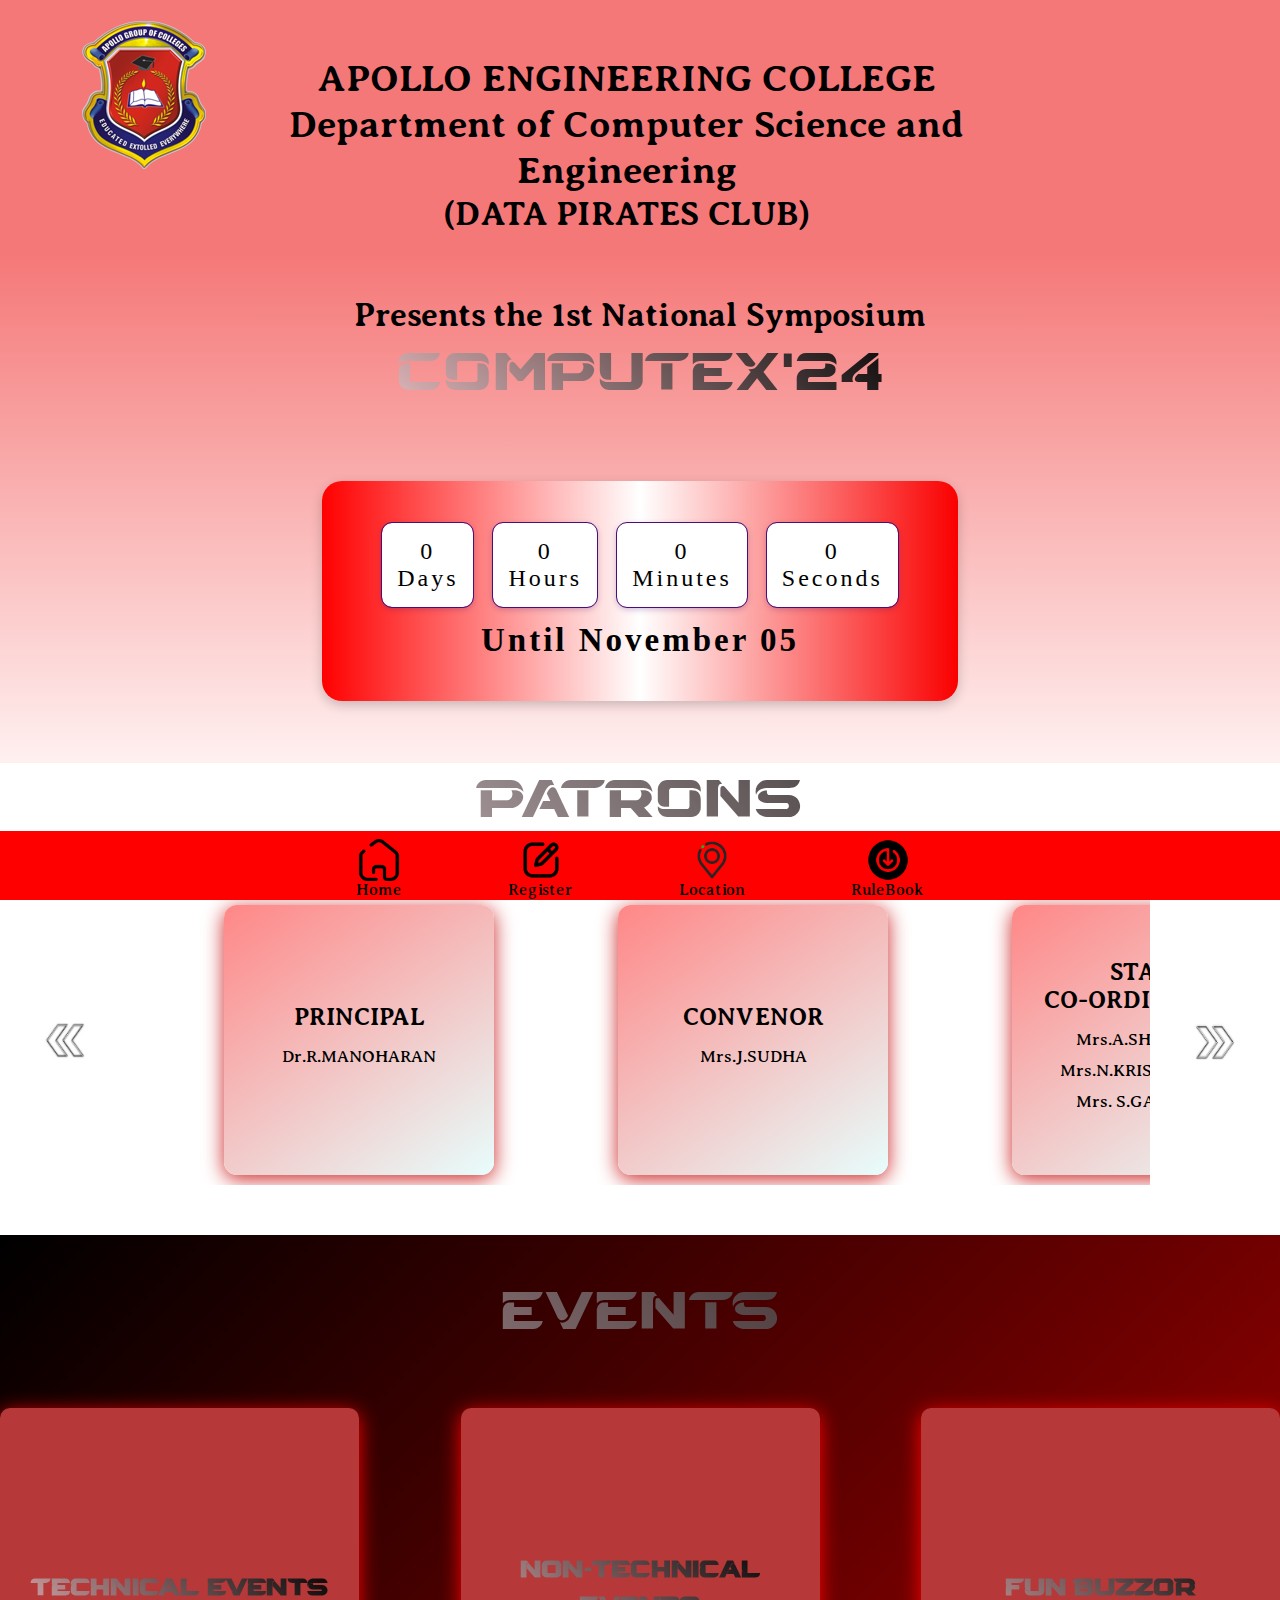
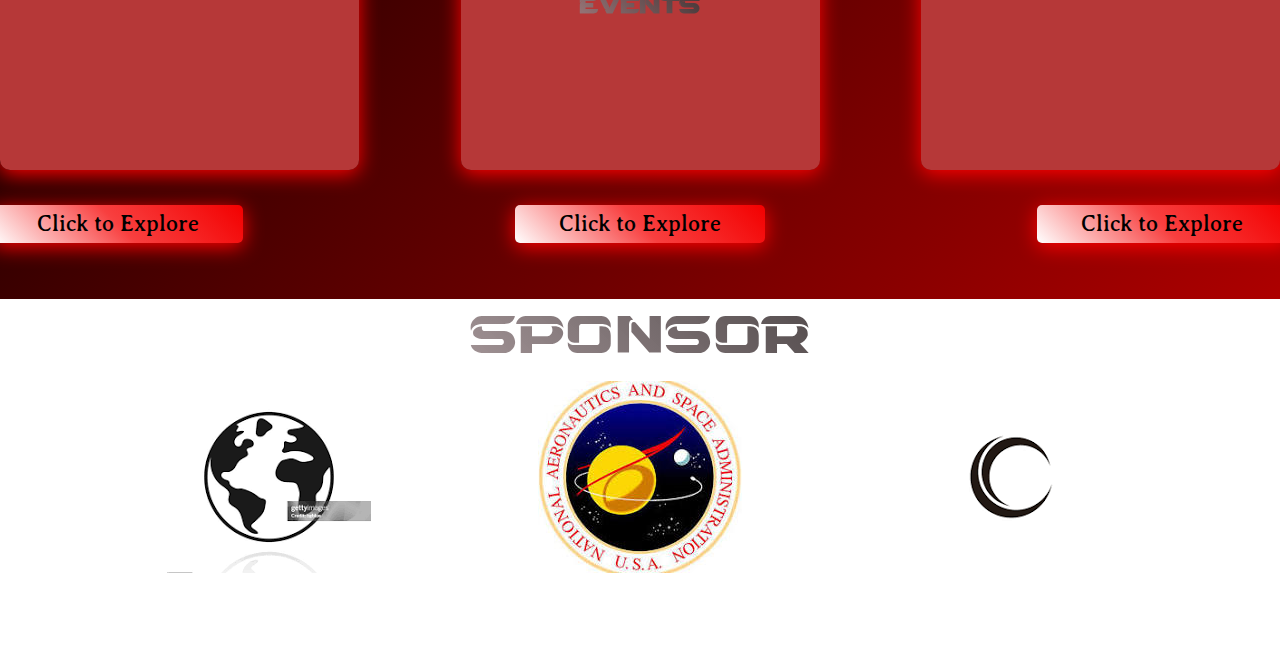
==== index.html @ a2551219 "first commit" ====
<!DOCTYPE html>
<html lang="en">
<head>
    <meta charset="UTF-8">
    <meta name="viewport" content="width=device-width, initial-scale=1.0">
    <title>computex24</title>
    <link rel="stylesheet" href="style.css">
    <link rel="preconnect" href="https://fonts.googleapis.com">
    <link rel="preconnect" href="https://fonts.gstatic.com" crossorigin>
    <link href="https://fonts.googleapis.com/css2?family=Averia+Serif+Libre:ital,wght@0,300;0,400;0,700;1,300;1,400;1,700&family=Righteous&display=swap" rel="stylesheet">
</head>
<body>
    <audio autoplay loop src="background_bgm.mp3"></audio>
    <!-- header -->
    <div class="header">
        <div class="logo">
        <img src="img\Apollo_College_Logo.png" alt="">
        </div>
        <div class="clgname">
            <h1>APOLLO ENGINEERING COLLEGE</h1>
            <h1>Department of Computer Science and Engineering</h1>
            <h2>(DATA PIRATES CLUB)</h2>
        </div>
    </div>
    <!-- hero -->
    <div class="hero">
        <h2>Presents the 1st National Symposium</h2>
        <h1>COMPUTEX'24</h1>
        <div id="countdown">
            
            <div id="timer">
              <div class="time">
                <span id="days">0</span>
                <span>Days</span>
              </div>
              <div class="time">
                <span id="hours">0</span>
                <span>Hours</span>
              </div>
              <div class="time">
                <span id="minutes">0</span>
                <span>Minutes</span>
              </div>
              <div class="time">
                <span id="seconds">0</span>
                <span>Seconds</span>
              </div>
            </div>
            <h2>Until November 05</h2>
        </div>
    </div>

    <!-- Sponsors -->
    <div class="patrons">
        <h1 class="patron">PATRONS</h1>
        <div class="boxs-wrap">
            <img src="img\left-arrow.png" alt="" id="backbtn" >
            <div class="boxs">
                <div class="firsthalf">
                    <div class="box">
                        <h2>PRINCIPAL</h2>
                        <p>Dr.R.MANOHARAN</p>
                    </div>
                    <div class="box">
                        <h2>CONVENOR</h2>
                        <p>Mrs.J.SUDHA</p>
                    </div>
                    <div class="box">
                        <h2>STAFF <br>
                        CO-ORDINATORS</h2>
                        <p>Mrs.A.SHABEENA</p>
                        <p>Mrs.N.KRISHNA VENI</p>
                        <p>Mrs. S.GAYATHRI</p>
                    </div>
                </div>
                <div class="secondhalf">
                    <div class="box">
                        <h2>STUDENT <br>
                        CO-ORDINATORS</h2>
                        <p>Mr.J.ANAND</p>
                        <p>Ms.S.SHERLIN STEFINA CATHERINE</p>
                    </div>
                    <div class="box">
                        <h2>CONTACT US</h2>
                        <p>Mr.S.V.SOMU:</p>
                        <p>+91 93613 46043</p>
                        <p>Mr. J.ANAND:</p>
                        <p>+91 73974 53755</p>
                        <p>Mr. S.SARAVANAN:</p>
                        <p>+91 77088 02791</p>
                        <p>computex2411@gmail.com</p>
                    </div>
                    <div class="box">
                        <h2>FOLLOW FOR <br>
                        MORE UPDATES</h2>
                        <p>@COMPUTEX__24</p>
                    </div>
                </div>
            </div>
            <img src="img/right-arrow.png" alt="" id="nextbtn">
        </div>
        
    </div>
        <!-- Events -->
    <div class="event">
        <h1 class="events">EVENTS</h1>
        <div class="maincontainer">
            <div class="thecard">
                <div class="thefront">
                    <h1 class="tech">Technical Events</h1>   
                </div>
                <div class="theback">
                    <p>Techtophia</p>
                    <p>Brain Blitz</p>
                    <p>Hire Wire</p>
                    <p>Site Styling</p>
                </div>
            </div>
            <div class="thecard">
                <div class="thefront">
                    <h1 class="tech">Non-Technical Events</h1>   
                </div>
                <div class="theback">
                    <p>Flash Clash</p>
                    <p>Art Fusion</p>
                    <p>Raw Delights</p>
                    <p>Dance</p>
                </div>
            </div>
            <div class="thecard">
                <div class="thefront">
                    <h1 class="tech">Fun Buzzor</h1>   
                </div>
                <div class="theback">
                    <p>Flash Clash</p>
                    <p>Art Fusion</p>
                </div>
            </div>
        </div>
        <div class="buttons">
            <div class="but">Click to Explore</div>
            <div class="but">Click to Explore</div>
            <div class="but">Click to Explore</div>
        </div>
    </div>
    
    
    <div class="sponsors">
        <h1 class="sponsor">SPONSOR</h1>
        <div class="logo">
            <img src="img/earth.png" alt="benten">
            <img src="img/nasa.jpg" alt="starbucks">
            <img src="img/moon.png" alt="pokeymon">
        </div>

    </div>
    
    <div class="somu">
        <div class="home">
            <img src="img/home.png" alt="home">
            <p><a href="index.html">Home</a></p>
        </div>
        <div class="reg">
            <img src="img/register.png" alt="register">
            <p><a href="">Register</a></p>
        </div>
        <div class="loc">
            <img src="img/location.png" alt="location">
            <p><a href="https://maps.app.goo.gl/HQnpc4zkyhc6wShN6">Location</a></p>
        </div>
        <div class="rule">
            <img src="img/rulebook.png" alt="rulebook">
            <p><a href="">RuleBook</a></p>
        </div>


    </div> 
    


    <script src="script.js"></script>
</body>
</html>
---- style.css ----
*{
    padding:0;
    margin:0;
}

  .averia-serif-libre-light {
    font-family: "Averia Serif Libre", serif;
    font-weight: 300;
    font-style: normal;
  }
  
  .averia-serif-libre-regular {
    font-family: "Averia Serif Libre", serif;
    font-weight: 400;
    font-style: normal;
  }
  
  .averia-serif-libre-bold {
    font-family: "Averia Serif Libre", serif;
    font-weight: 700;
    font-style: normal;
  }
  
  .averia-serif-libre-light-italic {
    font-family: "Averia Serif Libre", serif;
    font-weight: 300;
    font-style: italic;
  }
  
  .averia-serif-libre-regular-italic {
    font-family: "Averia Serif Libre", serif;
    font-weight: 400;
    font-style: italic;
  }
  
  .averia-serif-libre-bold-italic {
    font-family: "Averia Serif Libre", serif;
    font-weight: 700;
    font-style: italic;
  }
  
body{
    font-family: Averia Serif Libre;
}
.menu{
    display:flex;
    color: rgb(120, 93, 189);
}
.header{
    display: grid;
    grid-template-columns: 20% 80%;
    padding: 20px;
    text-align: center;
    font-size: 19px;
    background-color: #f57878;
}
.hero{
    text-align: center;
    background: linear-gradient(180deg, #f57878, #fff0f0);
    justify-content: center;
    display: grid;
    padding-top: 40px;
}

.hero h1{
    font-weight: 400;
    line-height: 1.5;
    letter-spacing: 0.00938em;
    font-family: Zaptron, sans-serif;
    text-align: center;
    font-size: 55px;
    color: transparent;
    -webkit-text-fill-color: transparent;
    animation-timeline: auto;
    animation-range-start: normal;
    animation-range-end: normal;
    margin: 0px;
    background: linear-gradient(45deg, rgba(255, 225, 230, 0.763), rgb(0, 0, 0), rgb(215, 1, 1)) 0% 0% / 200% text;
    animation: 4s linear 0s infinite normal none running gradient;
    
}

.hero h2{
    font-size: 33px;
}
.clgname{
    padding-top: 36px;
    margin-right: 275px;
}

.clgname h2{
    font-size: 34px;
}
.boxs{
    display: flex;
    width: 1263px;
    overflow-x: scroll;
} 
.box{
    width: 250px;
    height: 250px;
    border-radius: 13px;
    text-align: center;
    align-content: center;
    animation-timeline: auto;
    animation-range-start: normal;
    animation-range-end: normal;
    background: linear-gradient(145deg, rgb(255 135 135), rgb(231, 253, 252));
    animation: 4s linear 0s infinite normal none running gradient;
    box-shadow: rgb(206 38 38) 0px 4px 20px 0px;
}
.firsthalf, .secondhalf{
    display: grid;
    grid-auto-flow: column;
    gap: 40px;
    justify-content: space-evenly;  
}

.boxs div{
    padding: 10px;
    margin: 0px 42px;
}
.boxs::-webkit-scrollbar{
    display: none;
    
}
.boxs-wrap{
    display: flex;
    align-items: center;
    margin: 50px 0px;
}
#backbtn,#nextbtn{
    width: 50PX;
    cursor: pointer;
    margin: 40px;
}
.patron, .events, .sponsor{
    font-weight: 400;
    line-height: 1.5;
    letter-spacing: 0.00938em;
    font-family: Zaptron, sans-serif;
    text-align: center;
    font-size: 55px;
    color: transparent;
    -webkit-text-fill-color: transparent;
    animation-timeline: auto;
    animation-range-start: normal;
    animation-range-end: normal;
    margin: 0px;
    background: linear-gradient(45deg, rgba(255, 225, 230, 0.763), rgb(0, 0, 0), rgb(215, 1, 1)) 0% 0% / 200% text;
    animation: 4s linear 0s infinite normal none running gradient;
}
@keyframes gradient{
    0% {
        background-position: 0% center;
    }
    
    100% {
        background-position: -200% center;
    }
}

@font-face {
    font-family: Zaptron;
    src: url('Zaptron-Regular.otf') format('truetype');
    font-weight: 400;
    font-style: normal;
}

/* countdown */
#countdown {
    text-align: center;
    border-radius: 20px;
    padding: 42px 50px;
    box-shadow: rgba(0, 0, 0, 0.2) 0px 4px 12px;
    font-family: CountDownFont;
    text-align: center;
    background: linear-gradient(90deg, rgb(255, 0, 0), rgb(255, 255, 255), rgb(250, 0, 0));
    letter-spacing: 3px;
    width: fit-content;
    margin: 62px 0px
  }
  
  #timer {
    display: flex;
    justify-content: center;
    margin-bottom: 15px;
  }
  
  #timer div {
    margin: 0 10px;
  }
  
  #timer span {
    display: block;
    font-size: 24px;
  }
  .time{
    background-color: rgb(255, 255, 255);
    padding: 15px;
    outline: rgb(74, 14, 120) solid 1px;
    border-radius: 10px;
    box-shadow: rgba(74, 14, 120, 0.3) 0px 2px 6px;
  }

  .maincontainer{
    /* width: 1144px;
    height: 342px; */
    background: none;
    gap: 101px;
    display: grid;
    grid-auto-flow: column;
    justify-content: space-evenly;
    margin: 50px 0px 35px;
  
  }
  

  .thecard{
    position: relative;
    top: 0;
    left: 0;
    width: 359px;
    height: 362px;
    border-radius: 10px;
    transform-style: preserve-3d;
    transition: all 0.8s ease;
    box-shadow: rgb(255 0 0) 0px 4px 20px 0px;
  }
  
  
  .thecard:hover{
    transform: rotateY(180deg);
  }
  

   .thefront{
    position: absolute;
    top: 0;
    left: 0;
    width: 100%;
    height: 100%;
    border-radius: 10px;
    backface-visibility: hidden;
    overflow: hidden;
    background: #b63838;
    color: #000;
    align-content: center;
  }
  
 
  .theback{
    position: absolute;
    top: 0;
    left: 0;
    width: 100%;
    height: 100%;
    border-radius: 10px;
    backface-visibility: hidden;
    overflow: hidden;
    background: #ff6565;
    color: #333;
    text-align: center;
    transform: rotateY(180deg);
    align-content: center;
    display: grid;
    gap: 15px;
    justify-content: center;
  }
  
  
 
  .thefront h1, .theback h1{
    padding: 30px;
    font-weight: bold;
    font-size: 24px;
    text-align: center;
  }
  
  .thefront p, .theback p{   

    font-weight: normal;
    font-size: 25px;
    text-align: center;
  }

.events{
    padding-top: 40px;
}
.somu{
    position: fixed;
    bottom: 0px;
    left: 0px;
    right: 0px;
    width: 100%;
    z-index: 1000;
    display: grid;
    grid-auto-flow: column;
    justify-content: center;
    gap: 106px;
    background-color: red;
    padding-top: 8px;
    
}

.somu img{
    height: 42px;
    width: 42px;
    justify-self: center;
}

.somu div{
    display: grid;
    cursor: pointer;
}
.somu a{
    text-decoration: none;
    color: black;
}

.sponsors{
    margin-bottom: 83px;
}
.buttons{
    display: grid;
    grid-auto-flow: column;
    gap: 272px;
    justify-content: center;
    margin-bottom: 45px;
}
.but{
    font-size: 22px;
    border-radius: 5px;
    width: 250px;
    height: 38px;
    text-align: center;
    align-content: center;
    cursor: pointer;
    background: linear-gradient(45deg, #ffffff, #f83f3f, #f30000);
    box-shadow: rgb(255 0 0) 0px 4px 20px 0px;
}

.theback p{
   
    color: black;
    border: solid 2px;
    width: 239px;
}
.event{
    background: linear-gradient(135deg,rgb(0, 0, 0), rgb(173 0 0));
    padding-bottom: 11px;
}

.tech{
    font-weight: 400;
    line-height: 1.5;
    letter-spacing: 0.00938em;
    font-family: Zaptron, sans-serif;
    text-align: center;
    font-size: 55px;
    color: transparent;
    -webkit-text-fill-color: transparent;
    animation-timeline: auto;
    animation-range-start: normal;
    animation-range-end: normal;
    margin: 0px;
    background: linear-gradient(45deg, rgba(255, 225, 230, 0.763), rgb(0, 0, 0), rgb(215, 1, 1)) 0% 0% / 200% text;
    animation: 4s linear 0s infinite normal none running gradient;
}
.box h2{
    padding-bottom: 15px;
}

.box p{
    padding-bottom: 10px;
    font-size: 17px;
}

.logo{
    display: grid;
    grid-auto-flow: column;
    justify-content: space-evenly;
}
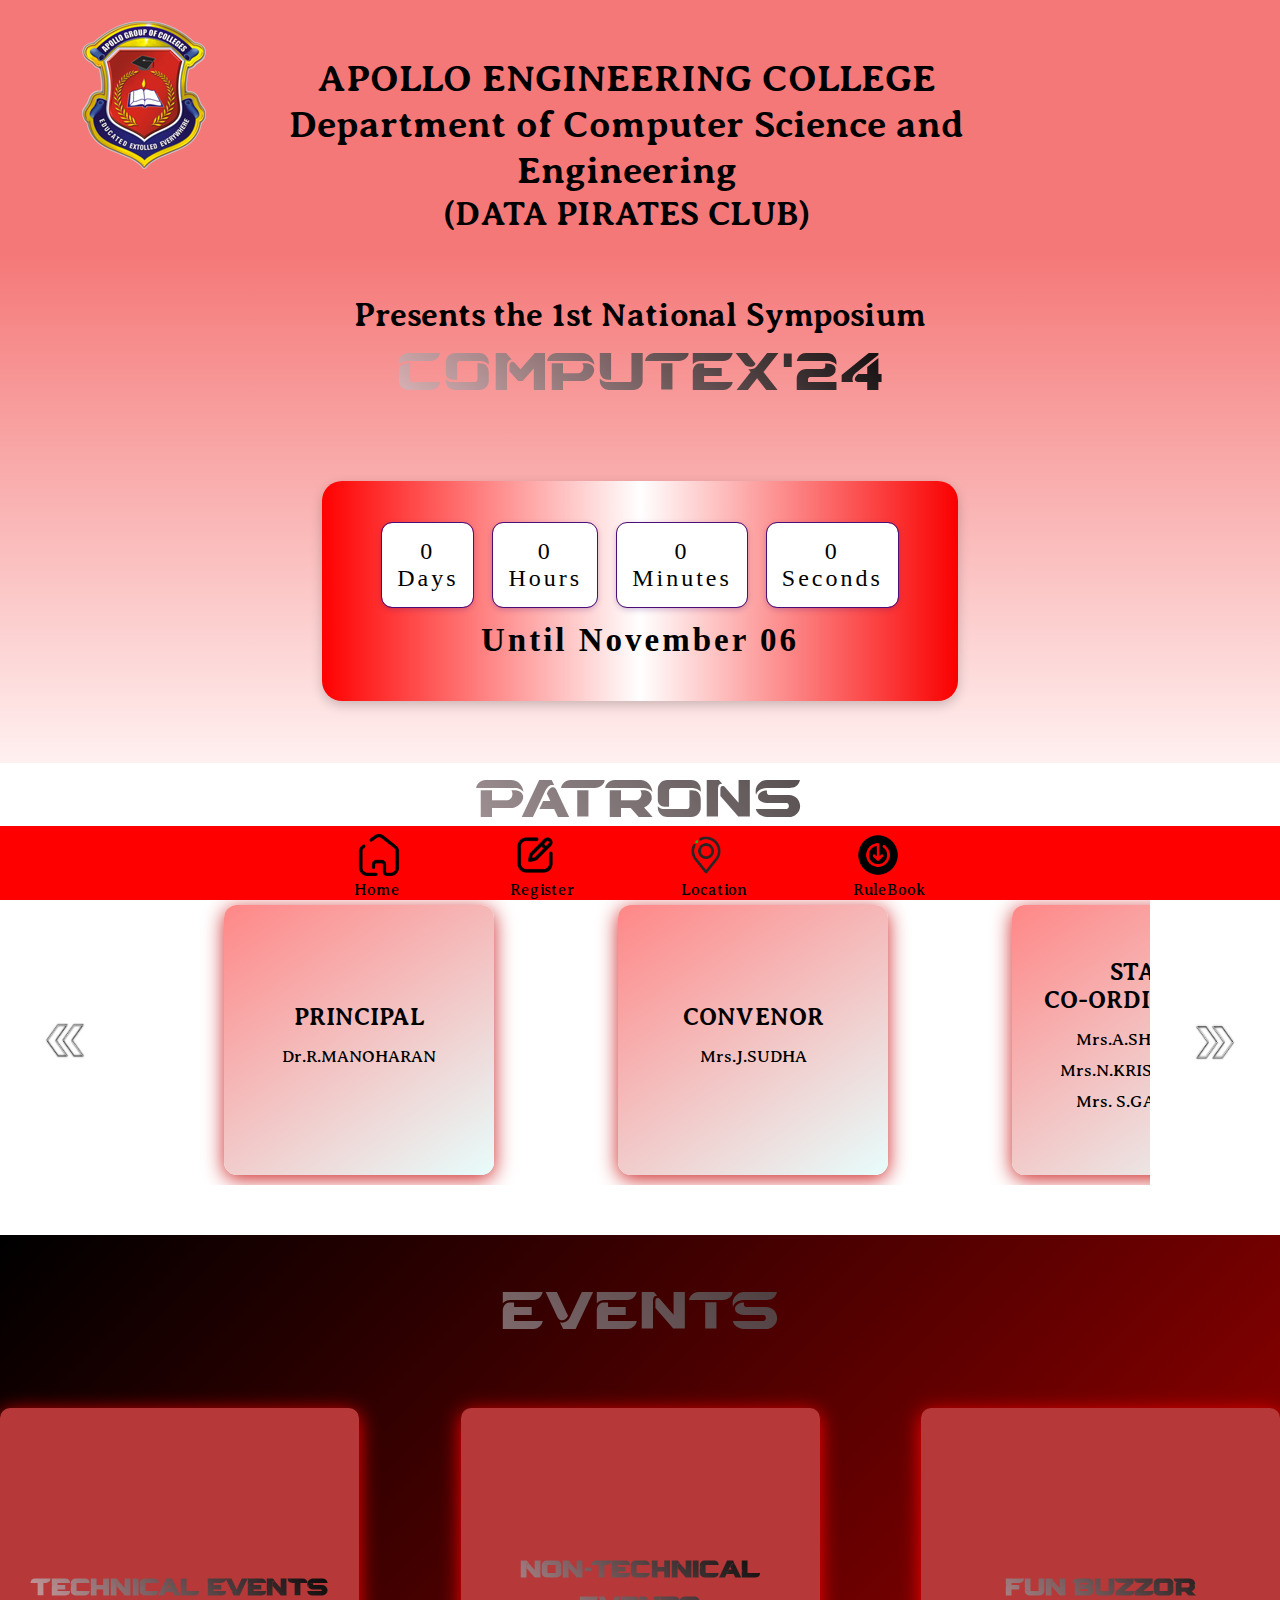
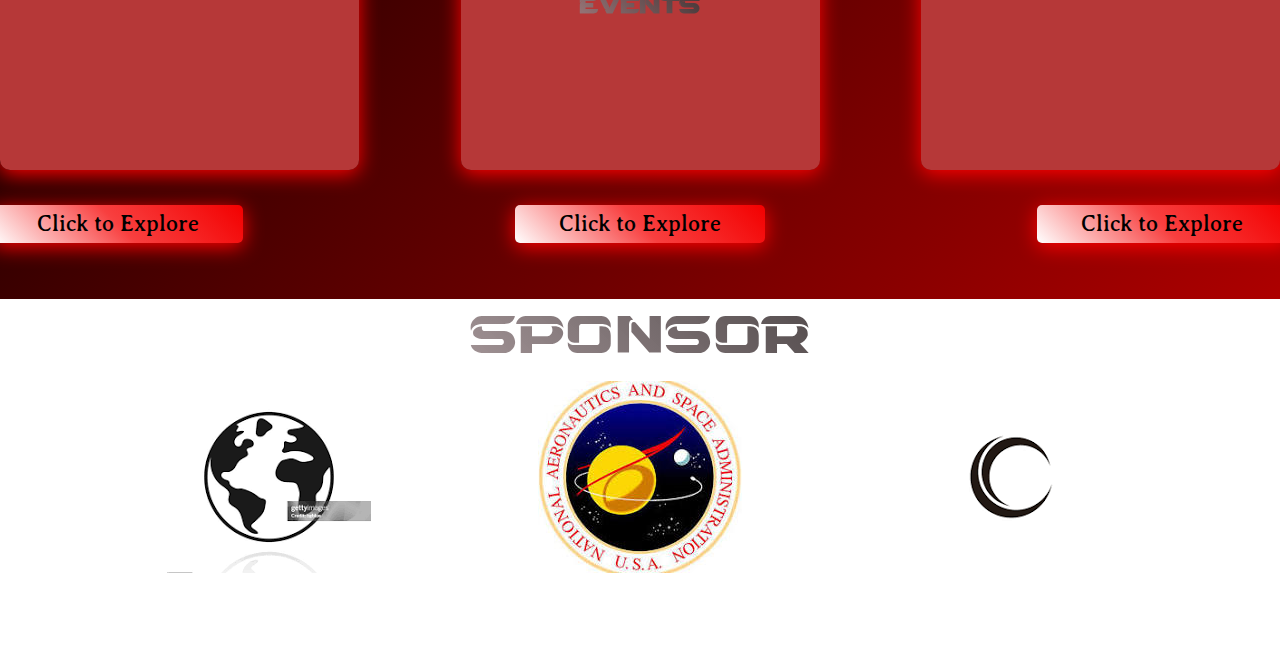
==== commit 6f7321a9: "explore page" ====
--- a/index.html
+++ b/index.html
@@ -13,7 +13,7 @@
     <audio autoplay loop src="background_bgm.mp3"></audio>
     <!-- header -->
     <div class="header">
-        <div class="logo">
+        <div class="apollologo">
         <img src="img\Apollo_College_Logo.png" alt="">
         </div>
         <div class="clgname">
@@ -46,7 +46,7 @@
                 <span>Seconds</span>
               </div>
             </div>
-            <h2>Until November 05</h2>
+            <h2>Until November 06</h2>
         </div>
     </div>
 
@@ -116,6 +116,7 @@
                     <p>Site Styling</p>
                 </div>
             </div>
+            <div class="mobbut">Click to Explore</div>
             <div class="thecard">
                 <div class="thefront">
                     <h1 class="tech">Non-Technical Events</h1>   
@@ -127,6 +128,7 @@
                     <p>Dance</p>
                 </div>
             </div>
+            <div class="mobbut">Click to Explore</div>
             <div class="thecard">
                 <div class="thefront">
                     <h1 class="tech">Fun Buzzor</h1>   
@@ -136,11 +138,12 @@
                     <p>Art Fusion</p>
                 </div>
             </div>
+            <div class="mobbut">Click to Explore</div>
         </div>
         <div class="buttons">
-            <div class="but">Click to Explore</div>
-            <div class="but">Click to Explore</div>
-            <div class="but">Click to Explore</div>
+            <div class="but"><a href="technical.html">Click to Explore</a></div>
+            <div class="but"><a href="nontech.html">Click to Explore</a></div>
+            <div class="but"><a href="funbuzzor.html">Click to Explore</a></div>
         </div>
     </div>
     
@@ -157,20 +160,20 @@
     
     <div class="somu">
         <div class="home">
-            <img src="img/home.png" alt="home">
-            <p><a href="index.html">Home</a></p>
+            <p><a href="index.html"><img src="img/home.png" alt="home"><br>
+             Home</a></p>
         </div>
         <div class="reg">
-            <img src="img/register.png" alt="register">
-            <p><a href="">Register</a></p>
+            <p><a href="https://forms.gle/hfQwTbma9c9vguUK8"><img src="img/register.png" alt="register"><br>
+             Register</a></p>
         </div>
         <div class="loc">
-            <img src="img/location.png" alt="location">
-            <p><a href="https://maps.app.goo.gl/HQnpc4zkyhc6wShN6">Location</a></p>
+            <p><a href="https://maps.app.goo.gl/HQnpc4zkyhc6wShN6"><img src="img/location.png" alt="location"><br>
+             Location</a></p>
         </div>
         <div class="rule">
-            <img src="img/rulebook.png" alt="rulebook">
-            <p><a href="">RuleBook</a></p>
+            <p><a href=""><img src="img/rulebook.png" alt="rulebook"><br>
+             RuleBook</a></p>
         </div>
 
 
--- a/style.css
+++ b/style.css
@@ -305,6 +305,7 @@
 
 .somu img{
     height: 42px;
+    padding: 0px 4px;
     width: 42px;
     justify-self: center;
 }
@@ -380,4 +381,137 @@
     display: grid;
     grid-auto-flow: column;
     justify-content: space-evenly;
+}
+.mobbut{
+  display: none;
+}
+
+.but a{
+  text-decoration: none;
+  color: black;
+}
+@media only screen and (max-width: 600px){
+    .maincontainer{
+      grid-auto-flow: row;
+      margin: 50px 0px 0px;
+      gap: 29px;
+    }
+
+    .buttons{
+      grid-auto-flow: row;
+    }
+
+    .logo{
+      grid-auto-flow: row;
+    }
+
+    .apollologo img{
+      width: 66px;
+      align-self: center;
+    }
+
+    .clgname h1{
+      font-size: 17px;
+    width: 365px;
+    }
+
+    .clgname h2{
+      font-size: 19px;
+      width: 365px;
+    }
+
+    .header{
+      display: block;
+    }
+
+    .hero h2{
+      font-size: 21px;
+    }
+    .hero h1{
+      font-size: 32px;
+    }
+
+    .time{
+      padding: 4px;
+    }
+    #timer span {
+      font-size: 13px;
+    }
+    #countdown{
+      padding: 28px 19px;
+      margin: 32px 0px;
+    }
+
+    .patron, .event,.sponsor{
+      margin: 32px 0px;
+    }
+    .boxs div {
+      padding: 0px;
+      margin: 0px 12px;
+  }
+  .box {
+    width: 129px;
+    height: 130px;
+    box-shadow: rgb(206 38 38) 0px 4px 8px 0px;
+
+  }
+
+  .firsthalf,.secondhalf{
+    gap: 20px;
+  }
+  #backbtn, #nextbtn {
+    width: 29px;
+    cursor: pointer;
+    margin: 0px;
+  }
+
+  .box h2{
+    font-size: 15px;
+    padding-bottom: 6px;
+  }
+  .box p {
+    padding-bottom: 0px;
+    font-size: 10px;
+  }
+
+  .thecard{
+    width: 265px;
+    height: 277px;
+  }
+  .somu{
+    gap: 46px;
+  }
+  .clgname {
+     padding-top: 0px; 
+     margin-right: 0px; 
+}
+.somu img {
+  height: 33px;
+  width: 33px;
+  justify-self: center;
+}
+
+.but{
+  display: none;
+}
+
+.mobbut{
+  display: block;
+  margin-left: 41px;
+        font-size: 14px;
+        border-radius: 5px;
+        width: 176px;
+        height: 36px;
+    text-align: center;
+    align-content: center;
+    cursor: pointer;
+    background: linear-gradient(45deg, #ffffff, #f83f3f, #f30000);
+    box-shadow: rgb(255 0 0) 0px 4px 20px 0px;
+    margin-bottom: 29px;
+}
+
+.theback p{
+  width: 179px;
+  font-size: 17px;
+}
 }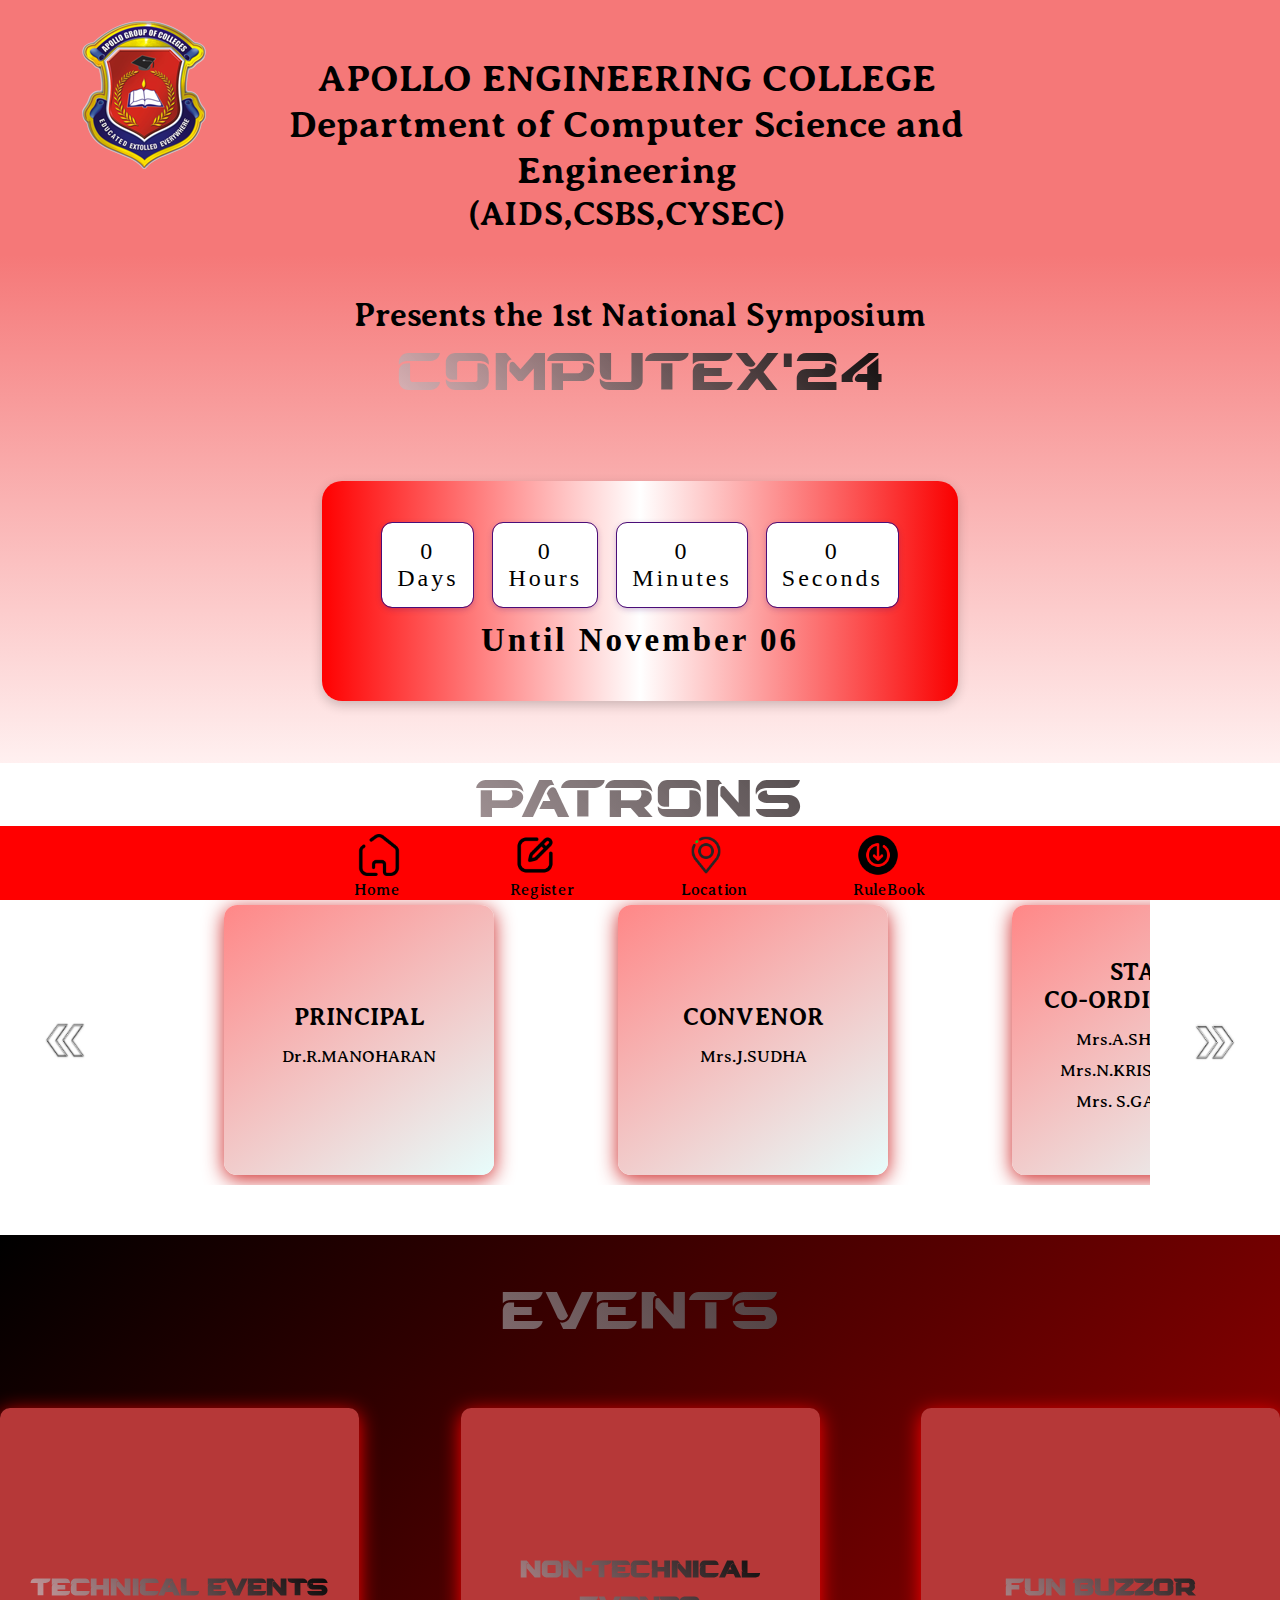
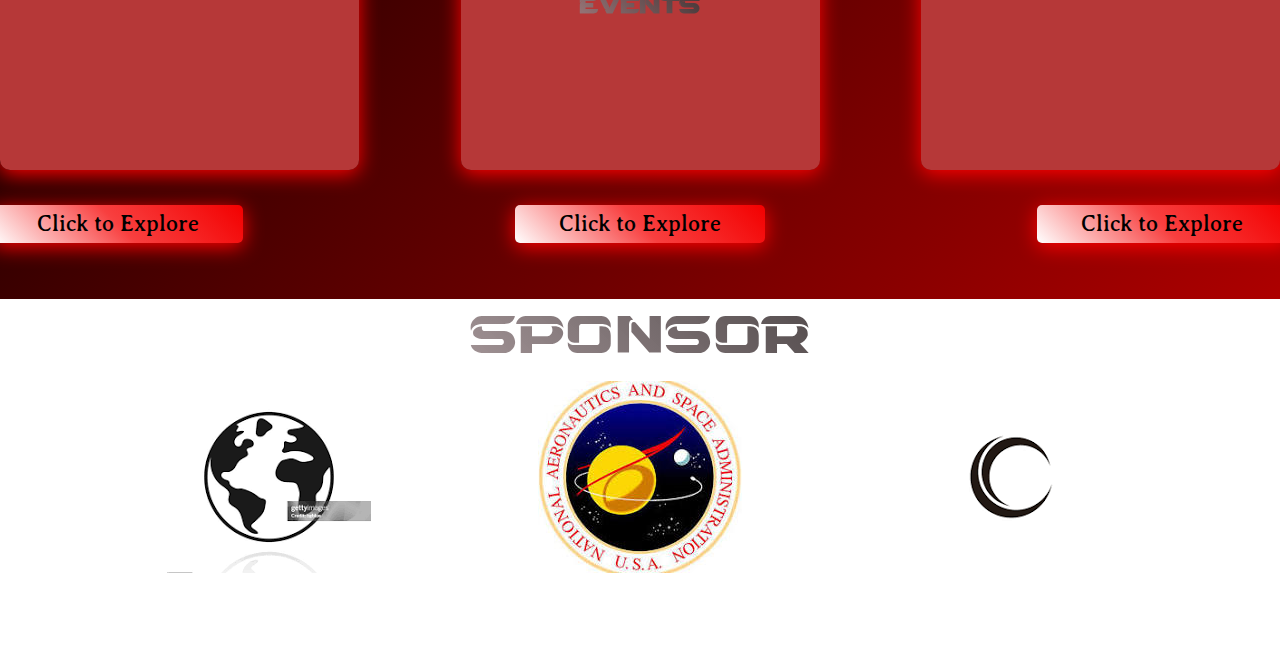
==== commit bd3db60e: "events name edit" ====
--- a/index.html
+++ b/index.html
@@ -19,7 +19,7 @@
         <div class="clgname">
             <h1>APOLLO ENGINEERING COLLEGE</h1>
             <h1>Department of Computer Science and Engineering</h1>
-            <h2>(DATA PIRATES CLUB)</h2>
+            <h2>(AIDS,CSBS,CYSEC)</h2>
         </div>
     </div>
     <!-- hero -->
@@ -110,35 +110,37 @@
                     <h1 class="tech">Technical Events</h1>   
                 </div>
                 <div class="theback">
-                    <p>Techtophia</p>
-                    <p>Brain Blitz</p>
-                    <p>Hire Wire</p>
-                    <p>Site Styling</p>
+                    <p>Paper Presentation</p>
+                    <p>Quiz</p>
+                    <p>Code Puzzle</p>
+                    <p>Codathon</p>
+                    <p>Pick & Speak</p>
                 </div>
             </div>
-            <div class="mobbut">Click to Explore</div>
+            <div class="mobbut"><a href="technical.html">Click to Explore</a></div>
             <div class="thecard">
                 <div class="thefront">
                     <h1 class="tech">Non-Technical Events</h1>   
                 </div>
                 <div class="theback">
-                    <p>Flash Clash</p>
-                    <p>Art Fusion</p>
-                    <p>Raw Delights</p>
-                    <p>Dance</p>
+                    <p>Talentzia</p>
+                    <p>Vowel Dize</p>
+                    <p>Recall Rally</p>
+                    <p>BGMI/FreeFire</p>
+                    <p>Clash Of Events</p>
                 </div>
             </div>
-            <div class="mobbut">Click to Explore</div>
+            <div class="mobbut"><a href="nontech.html">Click to Explore</a></div>
             <div class="thecard">
                 <div class="thefront">
                     <h1 class="tech">Fun Buzzor</h1>   
                 </div>
                 <div class="theback">
-                    <p>Flash Clash</p>
-                    <p>Art Fusion</p>
+                    <p>Play Station 5</p>
+                    <p>VR Games</p>
                 </div>
             </div>
-            <div class="mobbut">Click to Explore</div>
+            <div class="mobbut"><a href="funbuzzor.html">Click to Explore</a></div>
         </div>
         <div class="buttons">
             <div class="but"><a href="technical.html">Click to Explore</a></div>
--- a/style.css
+++ b/style.css
@@ -498,20 +498,25 @@
 .mobbut{
   display: block;
   margin-left: 41px;
-        font-size: 14px;
-        border-radius: 5px;
-        width: 176px;
-        height: 36px;
-    text-align: center;
-    align-content: center;
-    cursor: pointer;
-    background: linear-gradient(45deg, #ffffff, #f83f3f, #f30000);
-    box-shadow: rgb(255 0 0) 0px 4px 20px 0px;
-    margin-bottom: 29px;
+  font-size: 14px;
+  border-radius: 5px;
+  width: 176px;
+  height: 36px;
+  text-align: center;
+  align-content: center;
+  cursor: pointer;
+  background: linear-gradient(45deg, #ffffff, #f83f3f, #f30000);
+  box-shadow: rgb(255 0 0) 0px 4px 20px 0px;
+  margin-bottom: 29px;
 }
 
 .theback p{
   width: 179px;
   font-size: 17px;
 }
+
+.mobbut a{
+  text-decoration: none;
+  color: #000;
+}
 }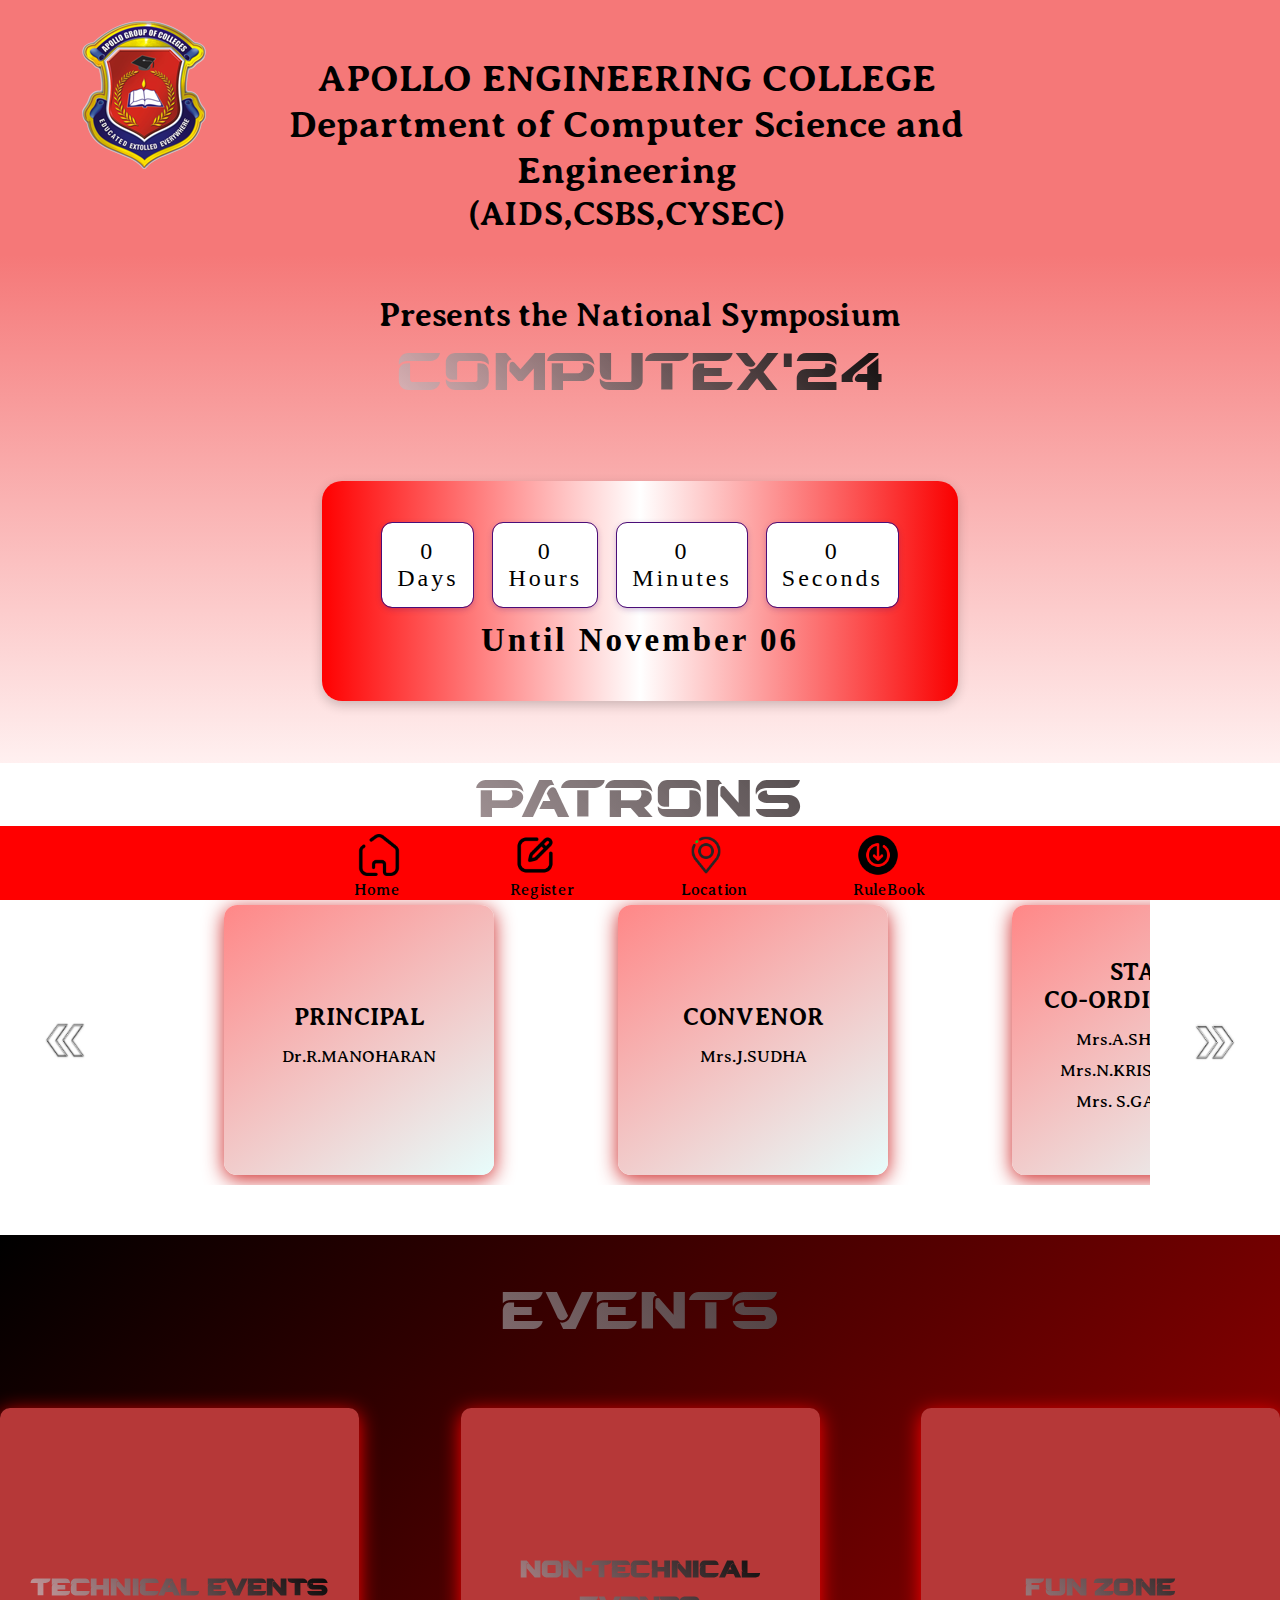
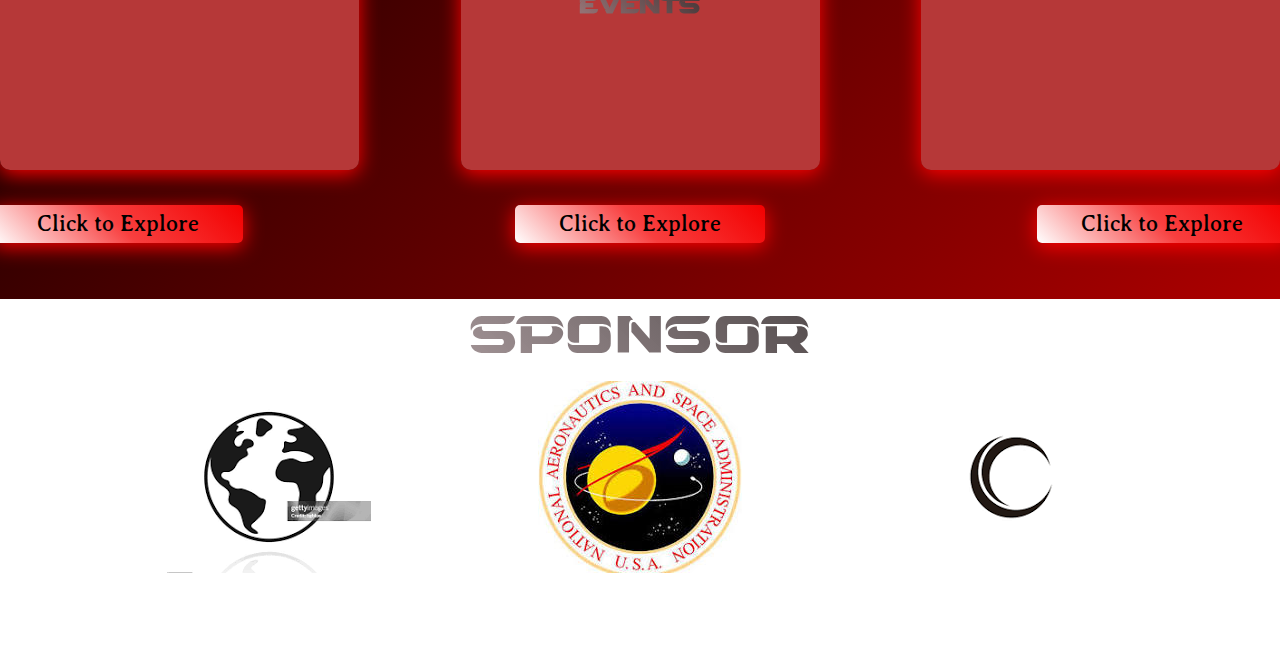
==== commit 88a0f398: "event info" ====
--- a/index.html
+++ b/index.html
@@ -24,7 +24,7 @@
     </div>
     <!-- hero -->
     <div class="hero">
-        <h2>Presents the 1st National Symposium</h2>
+        <h2>Presents the National Symposium</h2>
         <h1>COMPUTEX'24</h1>
         <div id="countdown">
             
@@ -88,12 +88,12 @@
                         <p>+91 73974 53755</p>
                         <p>Mr. S.SARAVANAN:</p>
                         <p>+91 77088 02791</p>
-                        <p>computex2411@gmail.com</p>
+                        <p>computex2k24@gmail.com</p>
                     </div>
                     <div class="box">
                         <h2>FOLLOW FOR <br>
                         MORE UPDATES</h2>
-                        <p>@COMPUTEX__24</p>
+                        <p>@computex_ _2k24</p>
                     </div>
                 </div>
             </div>
@@ -111,7 +111,7 @@
                 </div>
                 <div class="theback">
                     <p>Paper Presentation</p>
-                    <p>Quiz</p>
+                    <p>Brain Buster</p>
                     <p>Code Puzzle</p>
                     <p>Codathon</p>
                     <p>Pick & Speak</p>
@@ -124,16 +124,16 @@
                 </div>
                 <div class="theback">
                     <p>Talentzia</p>
-                    <p>Vowel Dize</p>
+                    <p>Tech Pictionary</p>
                     <p>Recall Rally</p>
                     <p>BGMI/FreeFire</p>
-                    <p>Clash Of Events</p>
+                    <p>Detective Hunt</p>
                 </div>
             </div>
             <div class="mobbut"><a href="nontech.html">Click to Explore</a></div>
             <div class="thecard">
                 <div class="thefront">
-                    <h1 class="tech">Fun Buzzor</h1>   
+                    <h1 class="tech">Fun ZONE</h1>   
                 </div>
                 <div class="theback">
                     <p>Play Station 5</p>
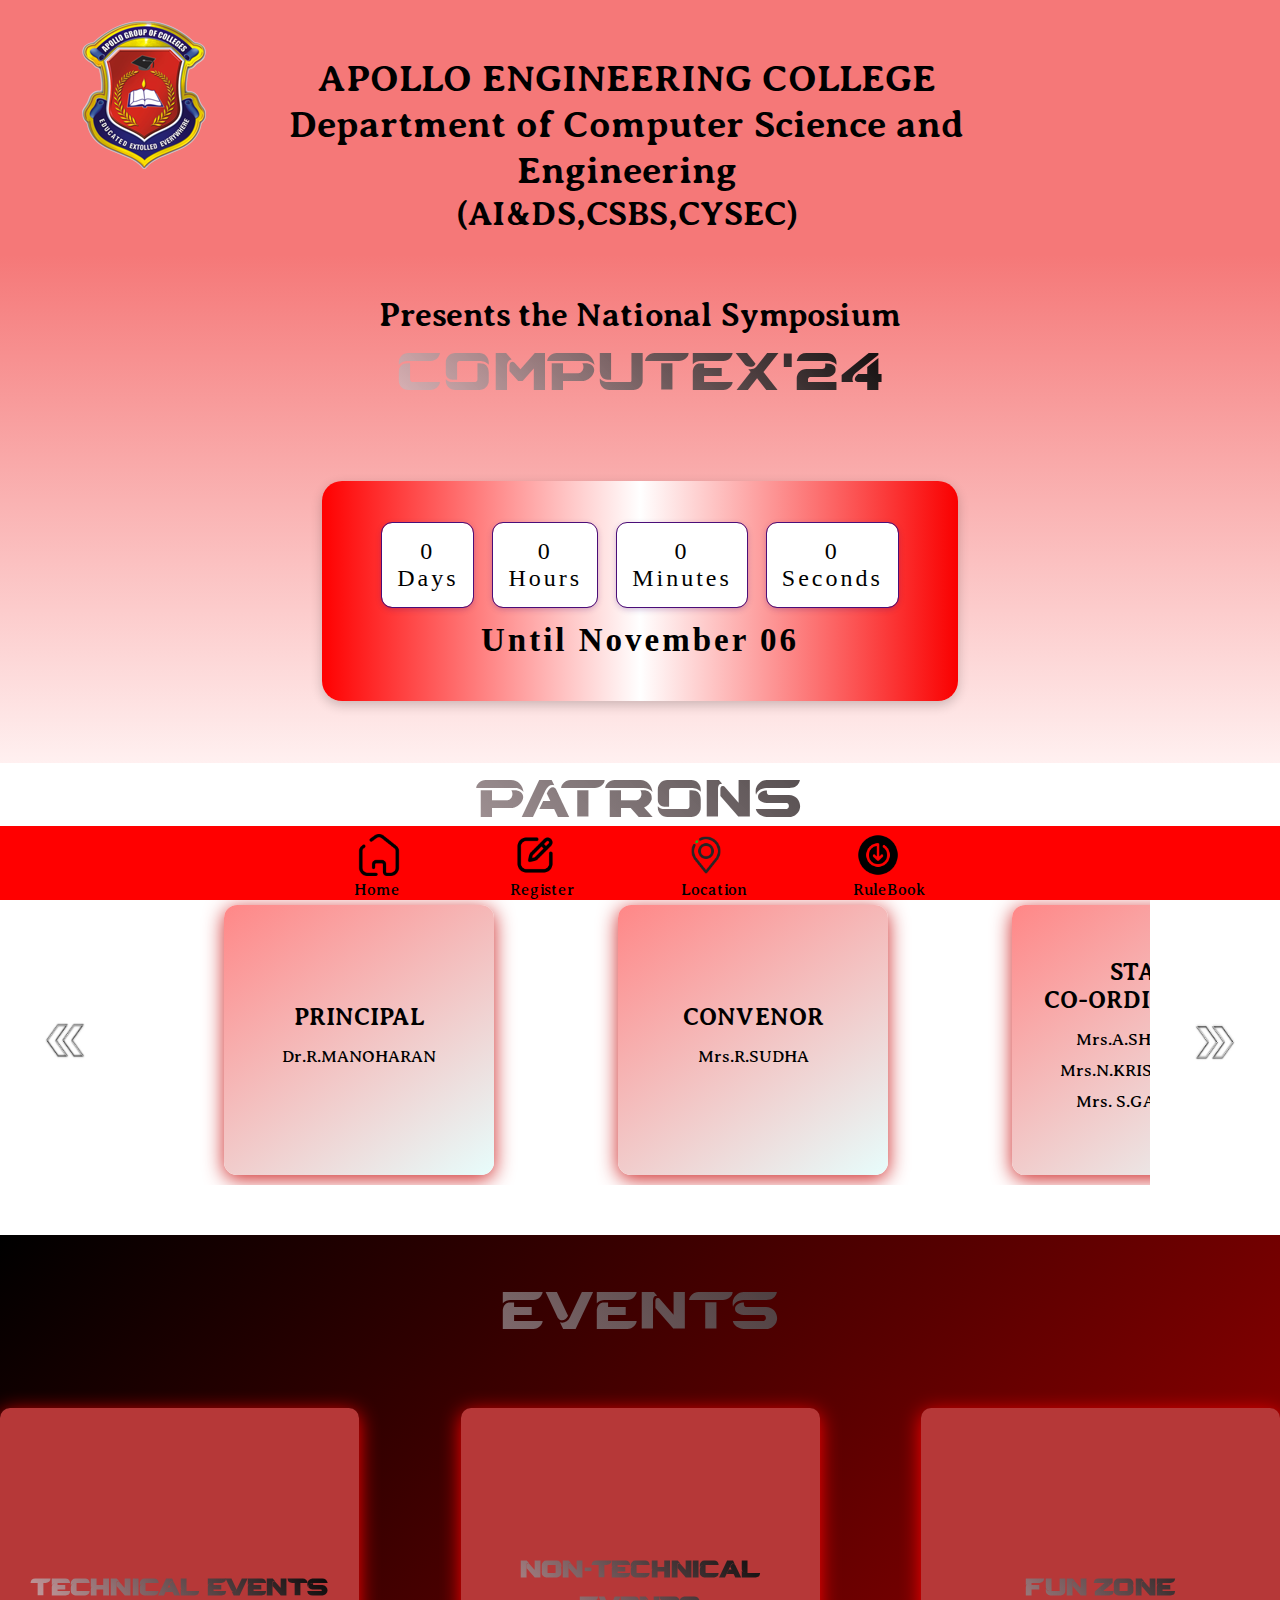
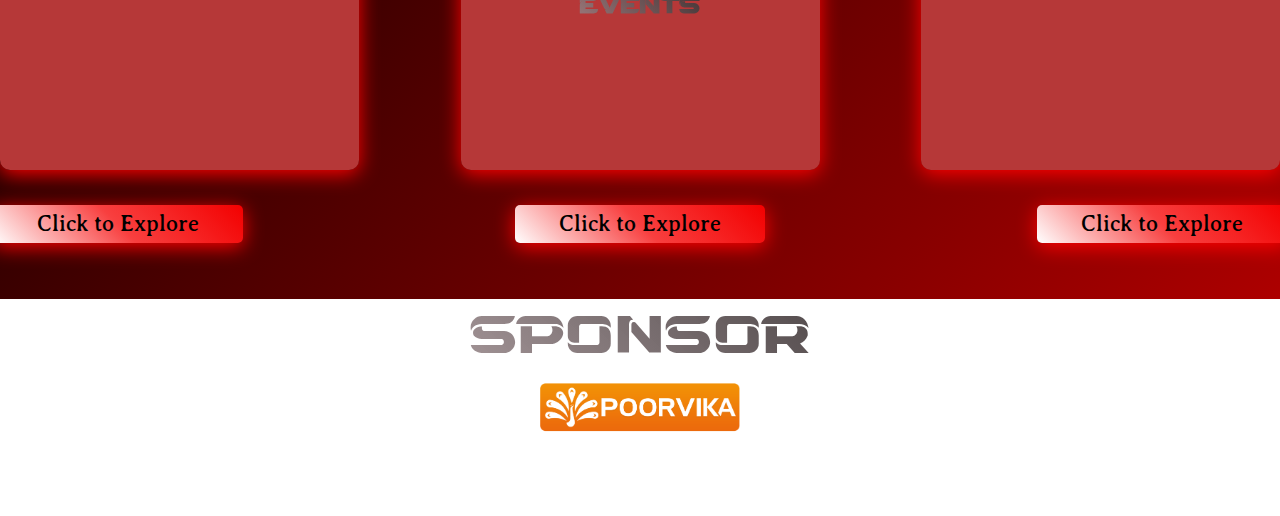
==== commit 22106548: "logo fix" ====
--- a/index.html
+++ b/index.html
@@ -19,7 +19,7 @@
         <div class="clgname">
             <h1>APOLLO ENGINEERING COLLEGE</h1>
             <h1>Department of Computer Science and Engineering</h1>
-            <h2>(AIDS,CSBS,CYSEC)</h2>
+            <h2>(AI&DS,CSBS,CYSEC)</h2>
         </div>
     </div>
     <!-- hero -->
@@ -63,7 +63,7 @@
                     </div>
                     <div class="box">
                         <h2>CONVENOR</h2>
-                        <p>Mrs.J.SUDHA</p>
+                        <p>Mrs.R.SUDHA</p>
                     </div>
                     <div class="box">
                         <h2>STAFF <br>
@@ -153,9 +153,9 @@
     <div class="sponsors">
         <h1 class="sponsor">SPONSOR</h1>
         <div class="logo">
-            <img src="img/earth.png" alt="benten">
-            <img src="img/nasa.jpg" alt="starbucks">
-            <img src="img/moon.png" alt="pokeymon">
+            <img src="" alt="">
+            <img src="img\Poorvika-logo1.png" alt="poorvika" style="height: 52px;">
+            <img src="" alt="">
         </div>
 
     </div>
@@ -174,7 +174,7 @@
              Location</a></p>
         </div>
         <div class="rule">
-            <p><a href=""><img src="img/rulebook.png" alt="rulebook"><br>
+            <p><a href="img\Event Rule Book.pdf"><img src="img/rulebook.png" alt="rulebook"><br>
              RuleBook</a></p>
         </div>
 
